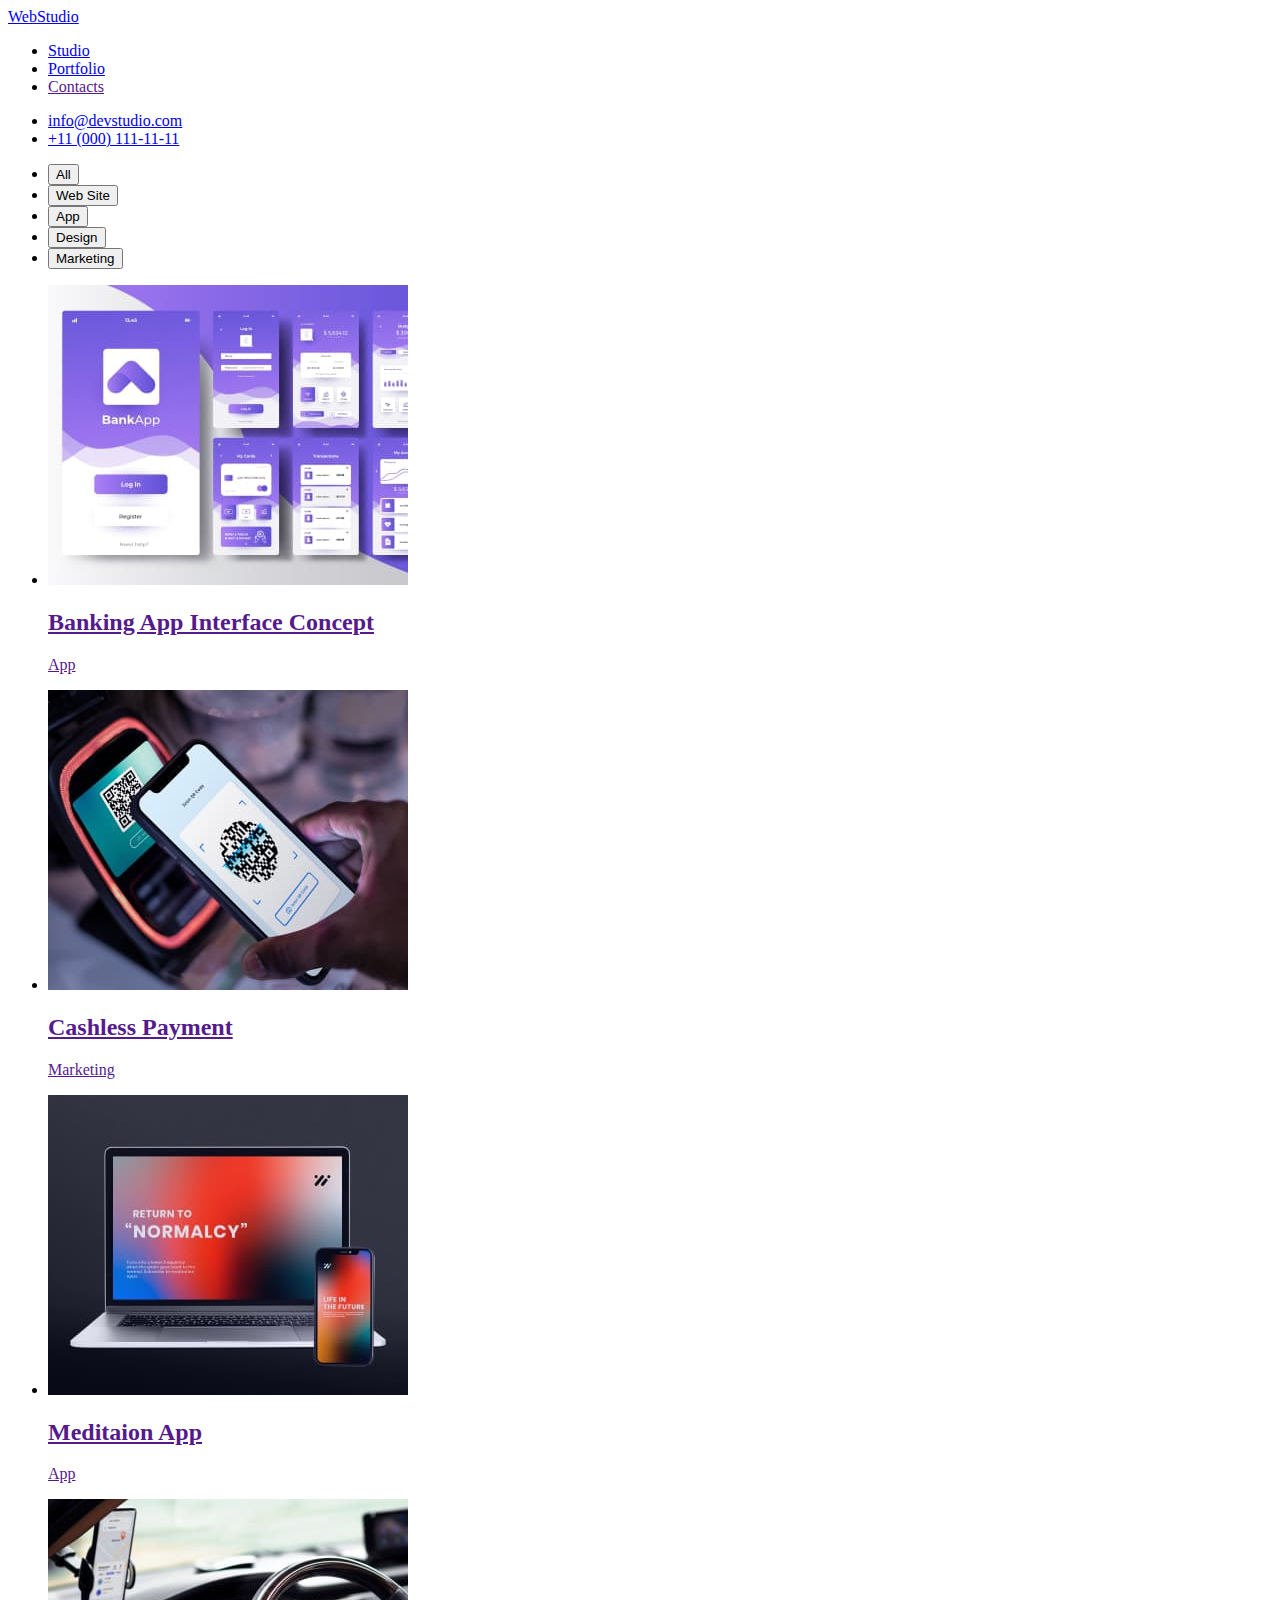
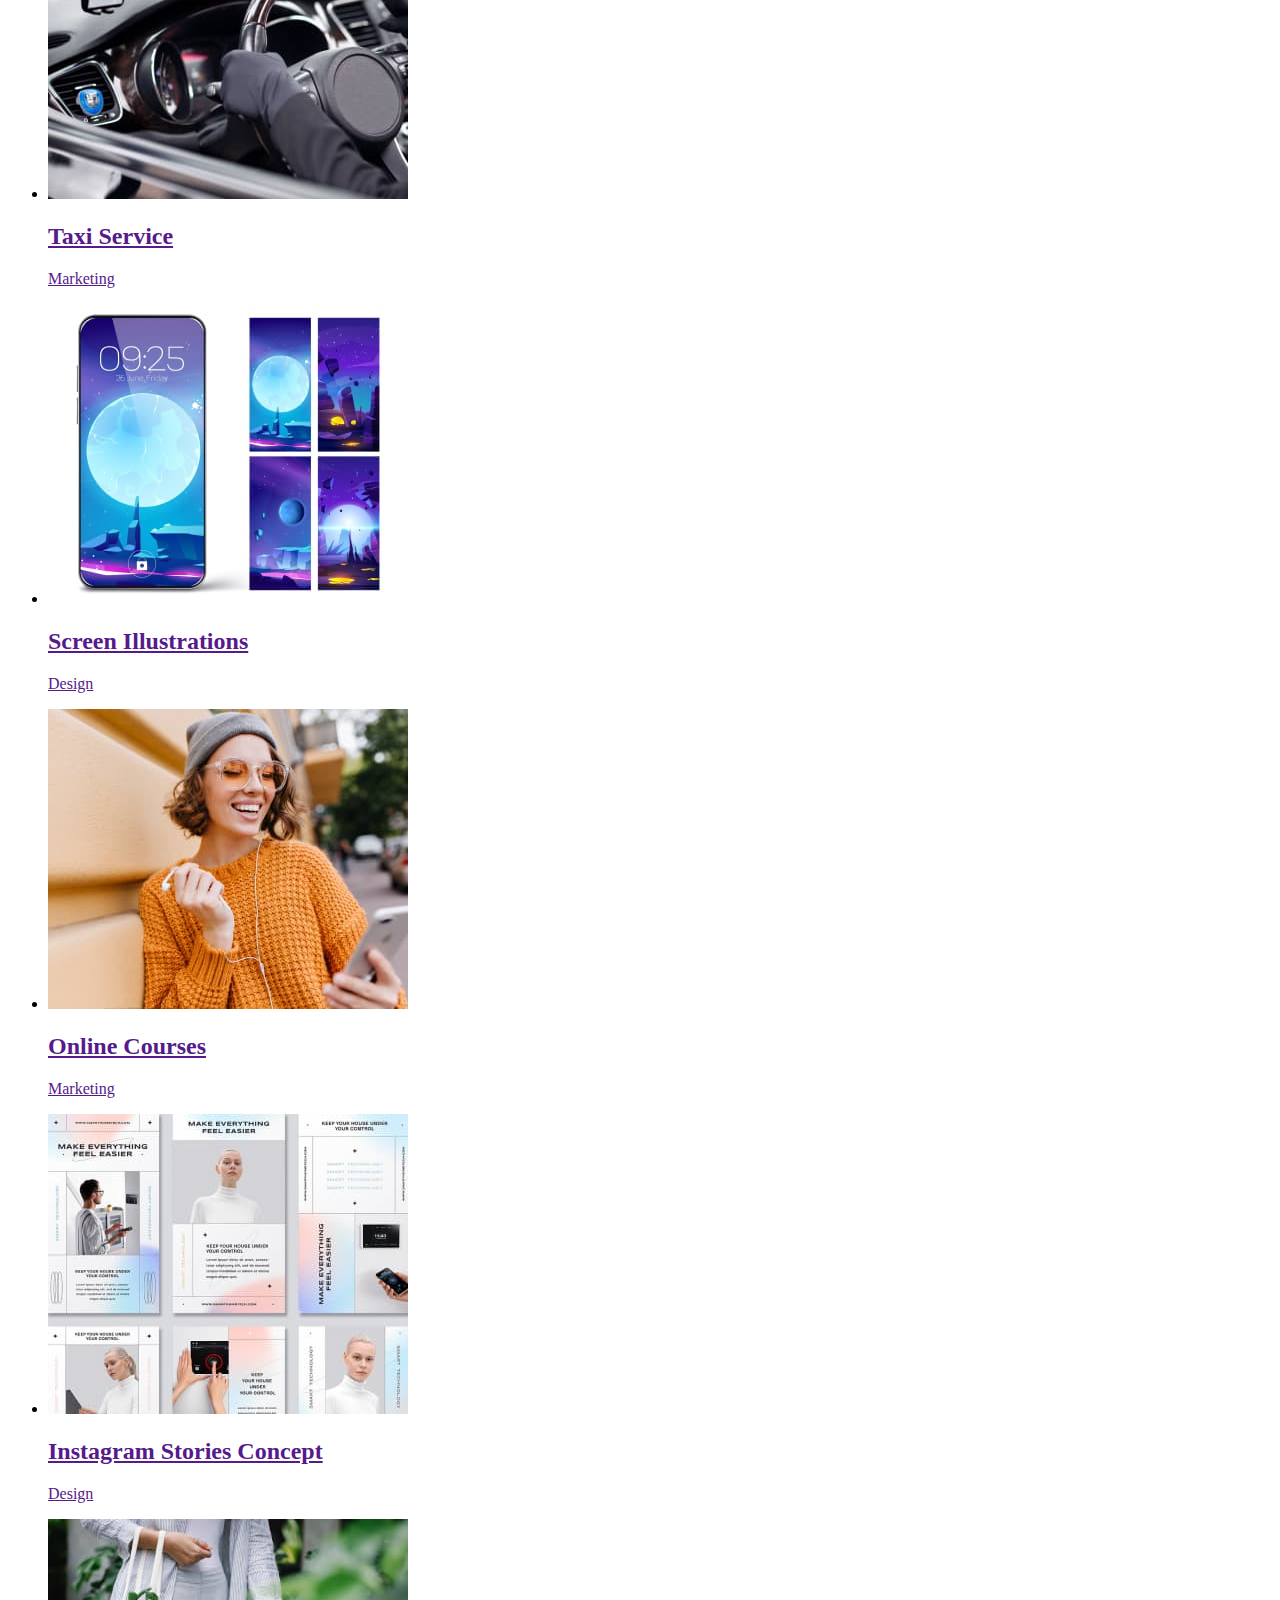
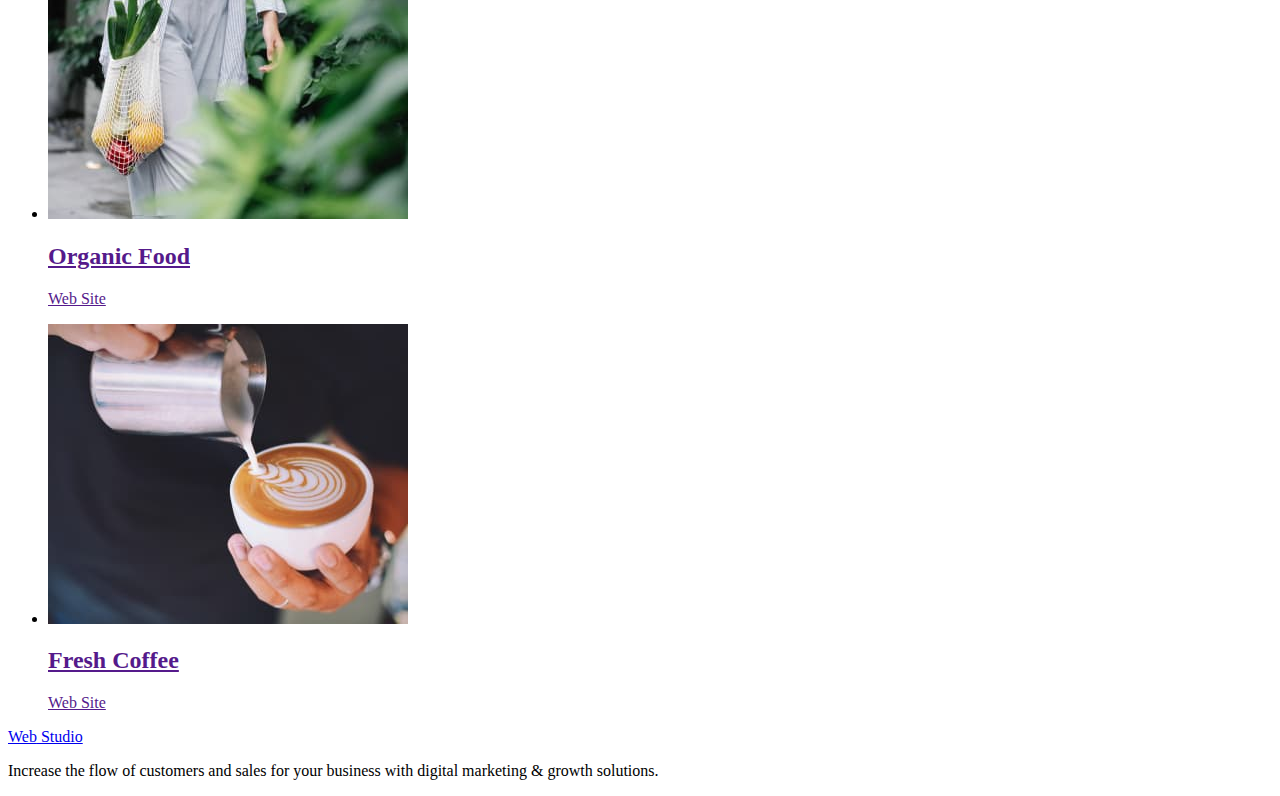
==== Portfolio.html @ 490d6470 "add-portfolio-html" ====
<!DOCTYPE html>
<html lang="en">
<head>
    <meta charset="UTF-8">
    <meta http-equiv="X-UA-Compatible" content="IE=edge">
    <meta name="viewport" content="width=device-width, initial-scale=1.0">
    <title>Document</title>
</head>
<body>
     <header>
      <a href="./index.html"><span>Web</span>Studio</a>

      <nav>
        <ul>
          <li><a href="./index.html">Studio</a></li>
          <li><a href="./Portfolio.html">Portfolio</a></li>
          <li><a href="">Contacts</a></li>
        </ul>
      </nav>

      <ul>
        <li><a href="mailto:info@devstudio.com">info@devstudio.com</a></li>
        <li><a href="tel:+110001111111">+11 (000) 111-11-11</a></li>
      </ul>
    </header>
    <main>
        <ul>
            <li>
                <button type="button">All</button>
            </li>
            <li><button type="button">Web Site</button></li>
            <li><button type="button">App</button></li>
            <li><button type="button">Design</button></li>
            <li><button type="button">Marketing</button></li>
        </ul>
        <ul>
            <li>
                 <a href="">
                   <img src="./images/banking-app.jpg" alt="banking-app" width="360">
                   <h2>Banking App Interface Concept</h2>
                   <p>App</p></li>
                </a>
            <li>
              <a href="">
                <img src="./images/cashless-payment.jpg" alt="cashless-payment" width="360">
                <h2>Cashless Payment</h2>
                <p>Marketing</p>
              </a>
            </li>
            <li><a href="">
                <img src="./images/meditaion-app.jpg" alt="meditaion-app" width="360">
                <h2>Meditaion App</h2>
                <p>App</p>
              </a></li>
            <li><a href="">
                <img src="./images/taxi-service.jpg" alt="Taxi Service" width="360">
                <h2>Taxi Service</h2>
                <p>Marketing</p>
              </a></li>
            <li><a href="">
                <img src="./images/screen-illustrations.jpg" alt="Screen Illustrations" width="360">
                <h2>Screen Illustrations</h2>
                <p>Design</p>
              </a></li>
            <li><a href="">
                <img src="./images/online-courses.jpg" alt="Online Courses" width="360">
                <h2>Online Courses</h2>
                <p>Marketing</p>
              </a></li>
            <li><a href="">
                <img src="./images/instagram-stories.jpg" alt="Instagram Stories Concept" width="360">
                <h2>Instagram Stories Concept</h2>
                <p>Design</p>
              </a></li>
            <li><a href="">
                <img src="./images/organic-food.jpg" alt="Organic Food" width="360">
                <h2>Organic Food</h2>
                <p>Web Site</p>
              </a></li>
            <li><a href="">
                <img src="./images/fresh-coffee.jpg" alt="Fresh Coffee" width="360">
                <h2>Fresh Coffee</h2>
                <p>Web Site</p>
              </a></li>
        </ul>
    </main>
    <footer>
      <a href="./index.html"><span>Web</span> Studio</a>
      <p>
        Increase the flow of customers and sales for your business with digital
        marketing & growth solutions.
      </p>
    </footer>
</body>
</html>
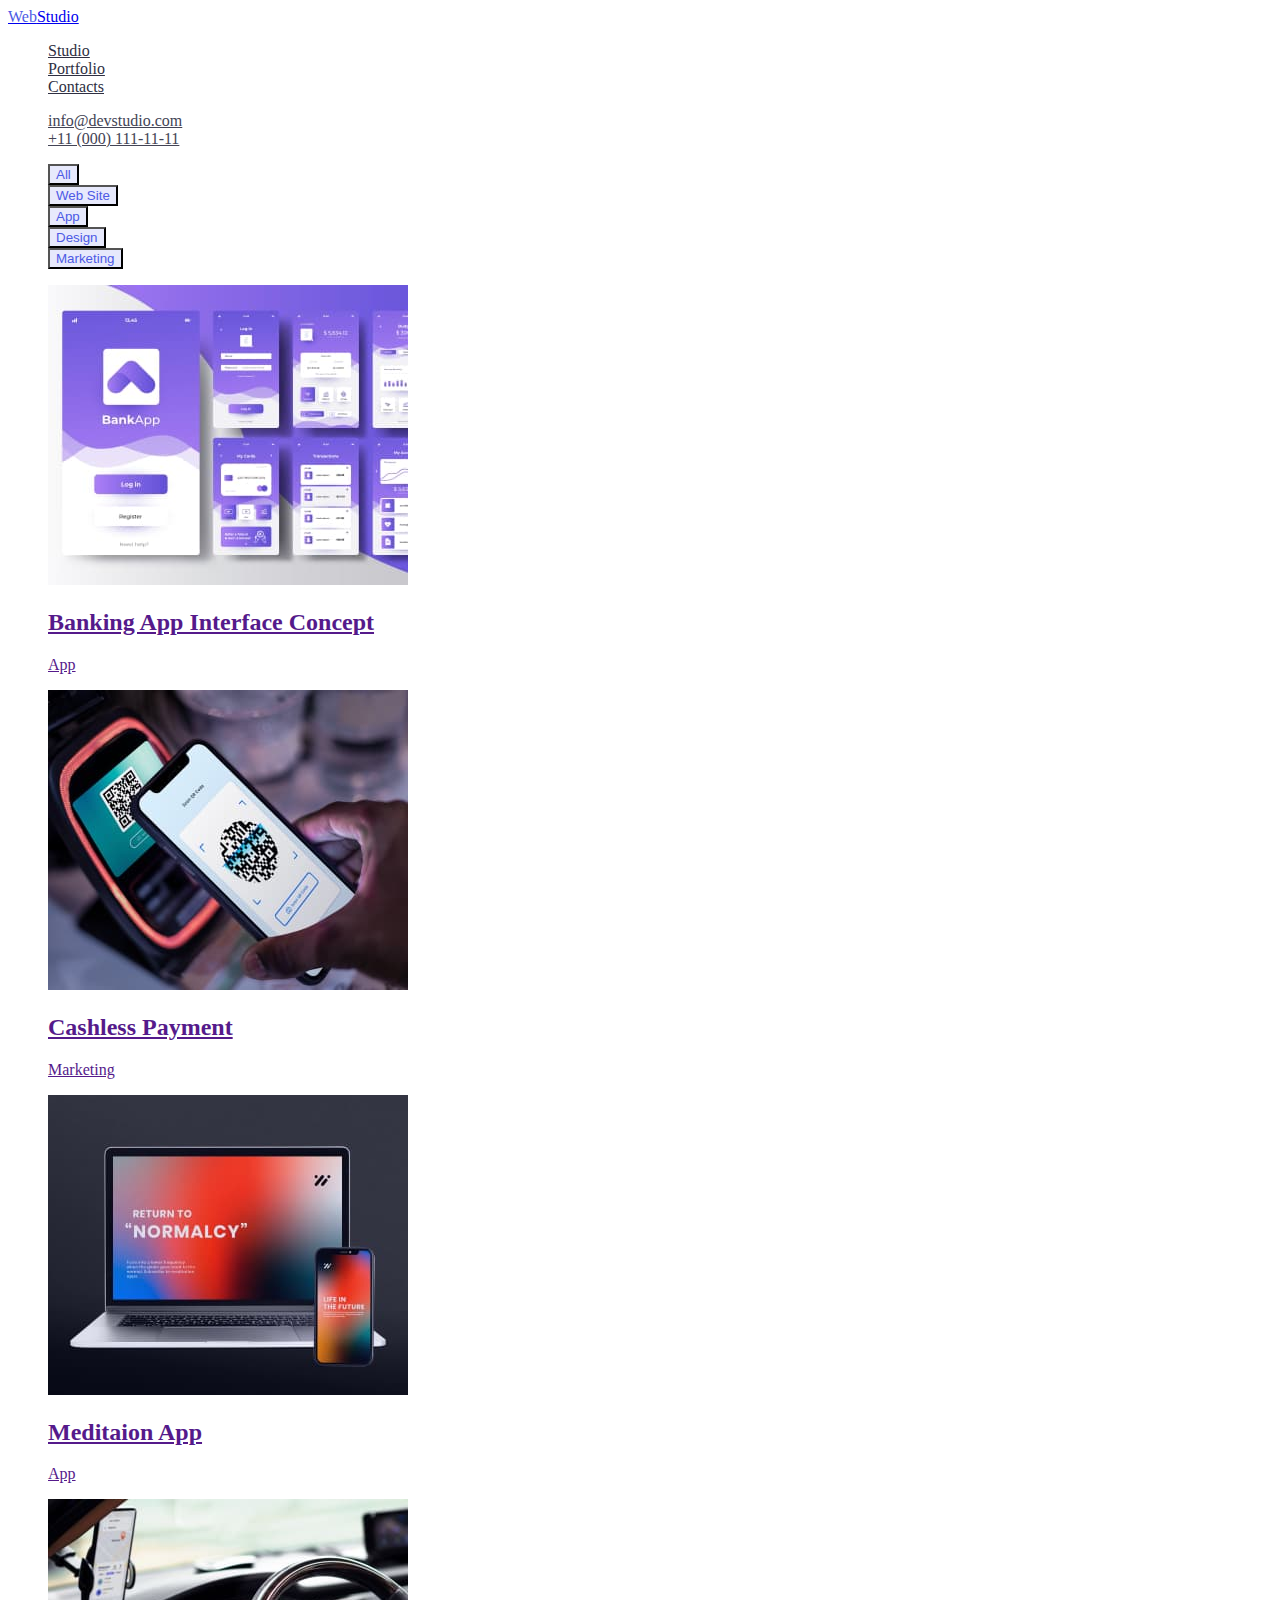
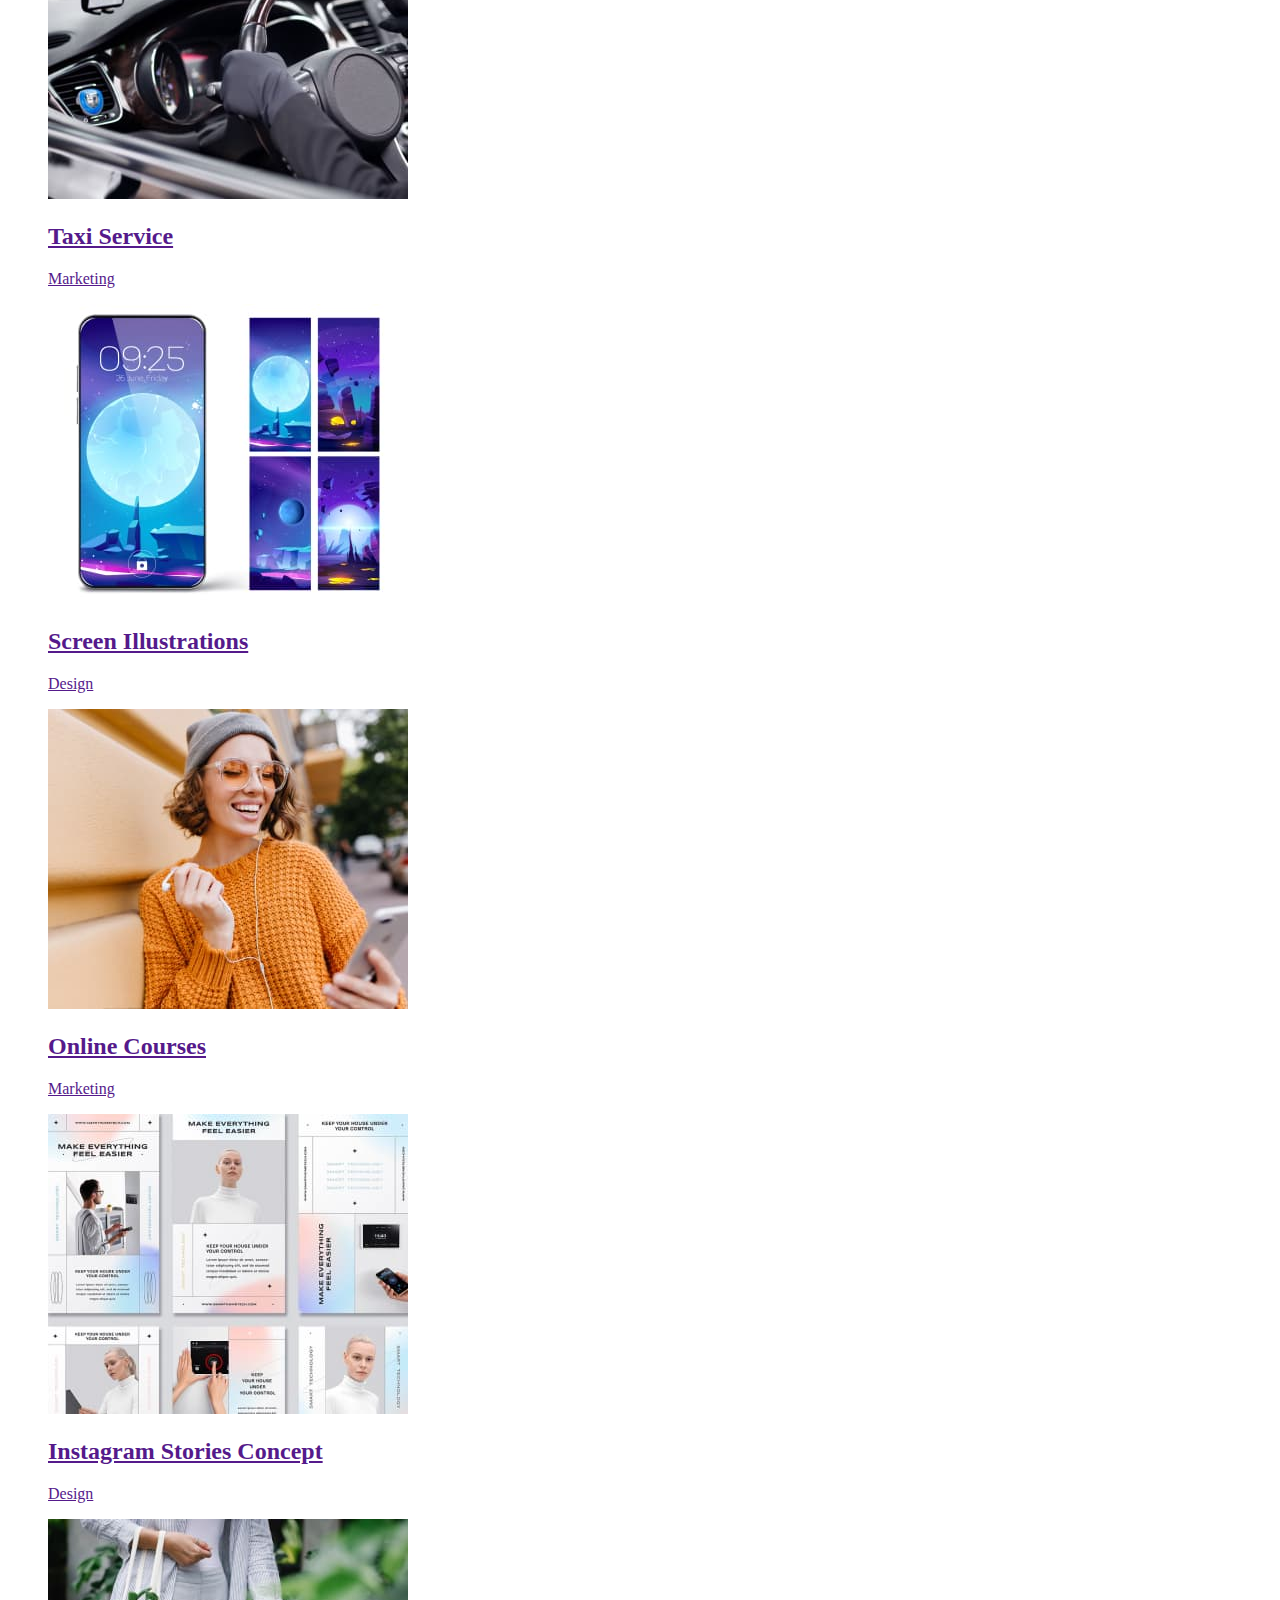
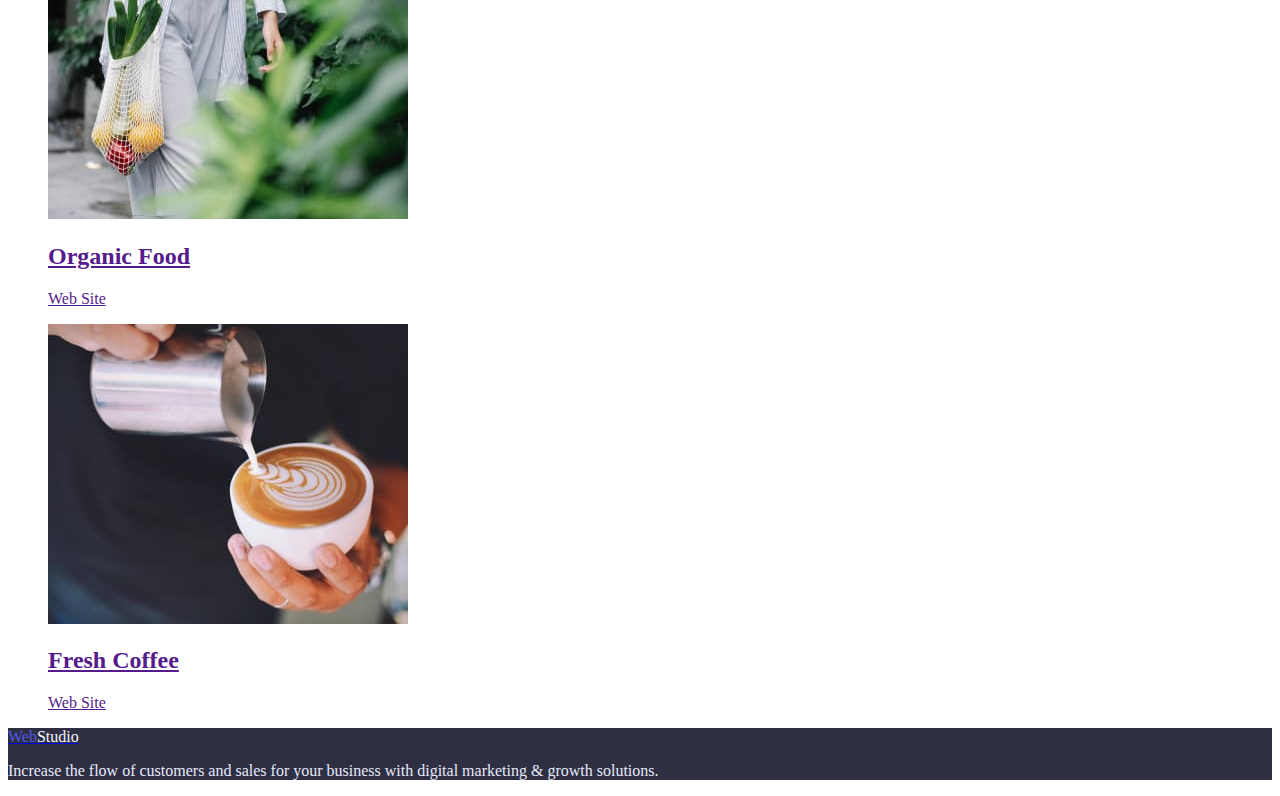
==== commit 7a03df5c: "add some class" ====
--- a/Portfolio.html
+++ b/Portfolio.html
@@ -5,41 +5,43 @@
     <meta http-equiv="X-UA-Compatible" content="IE=edge">
     <meta name="viewport" content="width=device-width, initial-scale=1.0">
     <title>Document</title>
+    <link rel="stylesheet" href="./css/styles.css">
 </head>
 <body>
-     <header>
-      <a href="./index.html"><span>Web</span>Studio</a>
+<header>
+      <a href="./index.html"><span class="logo">Web</span>Studio</a>
 
       <nav>
         <ul>
-          <li><a href="./index.html">Studio</a></li>
-          <li><a href="./Portfolio.html">Portfolio</a></li>
-          <li><a href="">Contacts</a></li>
+          <li><a href="./index.html" class="nav">Studio</a></li>
+          <li><a href="./portfolio.html" class="nav">Portfolio</a></li>
+          <li><a href=""class="nav">Contacts</a></li>
         </ul>
       </nav>
 
       <ul>
-        <li><a href="mailto:info@devstudio.com">info@devstudio.com</a></li>
-        <li><a href="tel:+110001111111">+11 (000) 111-11-11</a></li>
+        <li><a href="mailto:info@devstudio.com" class="mail-tel">info@devstudio.com</a></li>
+        <li><a href="tel:+110001111111" class="mail-tel">+11 (000) 111-11-11</a></li>
       </ul>
     </header>
     <main>
         <ul>
             <li>
-                <button type="button">All</button>
+                <button type="button" class="button-secondary">All</button>
             </li>
-            <li><button type="button">Web Site</button></li>
-            <li><button type="button">App</button></li>
-            <li><button type="button">Design</button></li>
-            <li><button type="button">Marketing</button></li>
+            <li><button type="button" class="button-secondary">Web Site</button></li>
+            <li><button type="button" class="button-secondary">App</button></li>
+            <li><button type="button" class="button-secondary">Design</button></li>
+            <li><button type="button" class="button-secondary">Marketing</button></li>
         </ul>
         <ul>
             <li>
                  <a href="">
                    <img src="./images/banking-app.jpg" alt="banking-app" width="360">
                    <h2>Banking App Interface Concept</h2>
-                   <p>App</p></li>
-                </a>
+                   <p>App</p>
+                   </a>
+            </li>
             <li>
               <a href="">
                 <img src="./images/cashless-payment.jpg" alt="cashless-payment" width="360">
@@ -84,8 +86,8 @@
               </a></li>
         </ul>
     </main>
-    <footer>
-      <a href="./index.html"><span>Web</span> Studio</a>
+     <footer class="footer">
+      <a href="./index.html"><span class="logo">Web</span><span class="logo-footer">Studio</span></a>
       <p>
         Increase the flow of customers and sales for your business with digital
         marketing & growth solutions.
--- a/css/styles.css
+++ b/css/styles.css
@@ -0,0 +1,60 @@
+/*  усіх заголовків #2E2F42 */
+/*  загального тексту #434455 */
+/*  кнопок #4D5AE5 */
+/*  активний текст #FFFFFF */
+/*  фон неатквної кнопки #E7E9FC */
+
+.body{
+    background-color: #E5E5E5;
+    color: #434455;
+}
+ul{
+    list-style: none;
+}
+ /* Логотип */
+ .logo{
+    color: #4D5AE5;
+ }
+ .nav{
+   color:  #2E2F42
+ }
+
+ .head{
+    background: #2E2F42;
+    color: #FFFFFF;
+ }
+ 
+ .button-primary{
+    background-color:   #4D5AE5;
+    color: #FFFFFF;
+ }
+ .button-primary:hover, .button-primary:focus{
+    background-color: #E7E9FC;
+    color: #4D5AE5;
+ }
+ .button-secondary{
+    background-color: #E7E9FC;
+    color: #4D5AE5;
+ }
+.button-secondary:hover, .button-secondary:focus{
+    background-color:   #4D5AE5;
+    color: #FFFFFF;
+}
+.mail-tel{
+    color: #434455;
+}
+.mail-tel:hover, .mail-tel:focus{
+    color: #4D5AE5;
+}
+.our-team{
+    background-color: #F4F4FD;
+    
+}
+
+.footer{
+    background-color: #2E2F42;
+    color: #E7E9FC;
+}
+.logo-footer{
+    color: #F4F4FD;
+}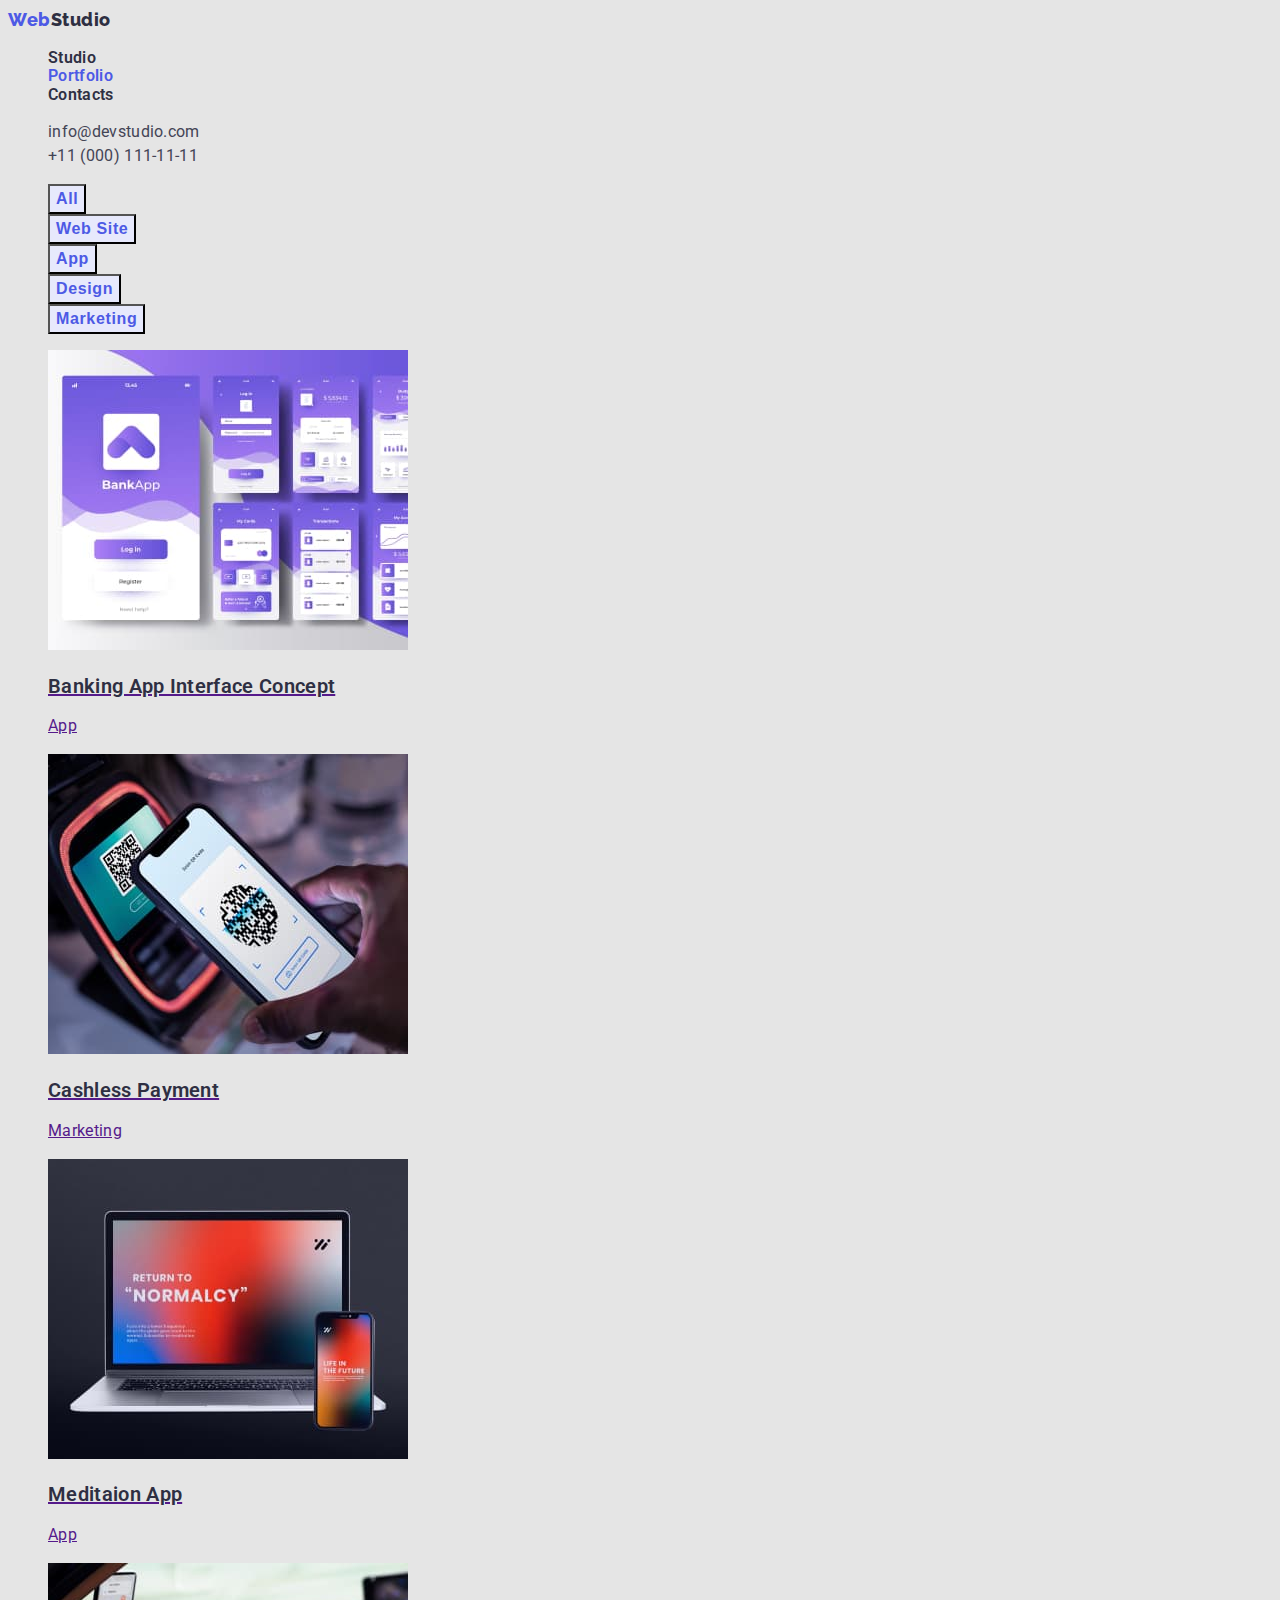
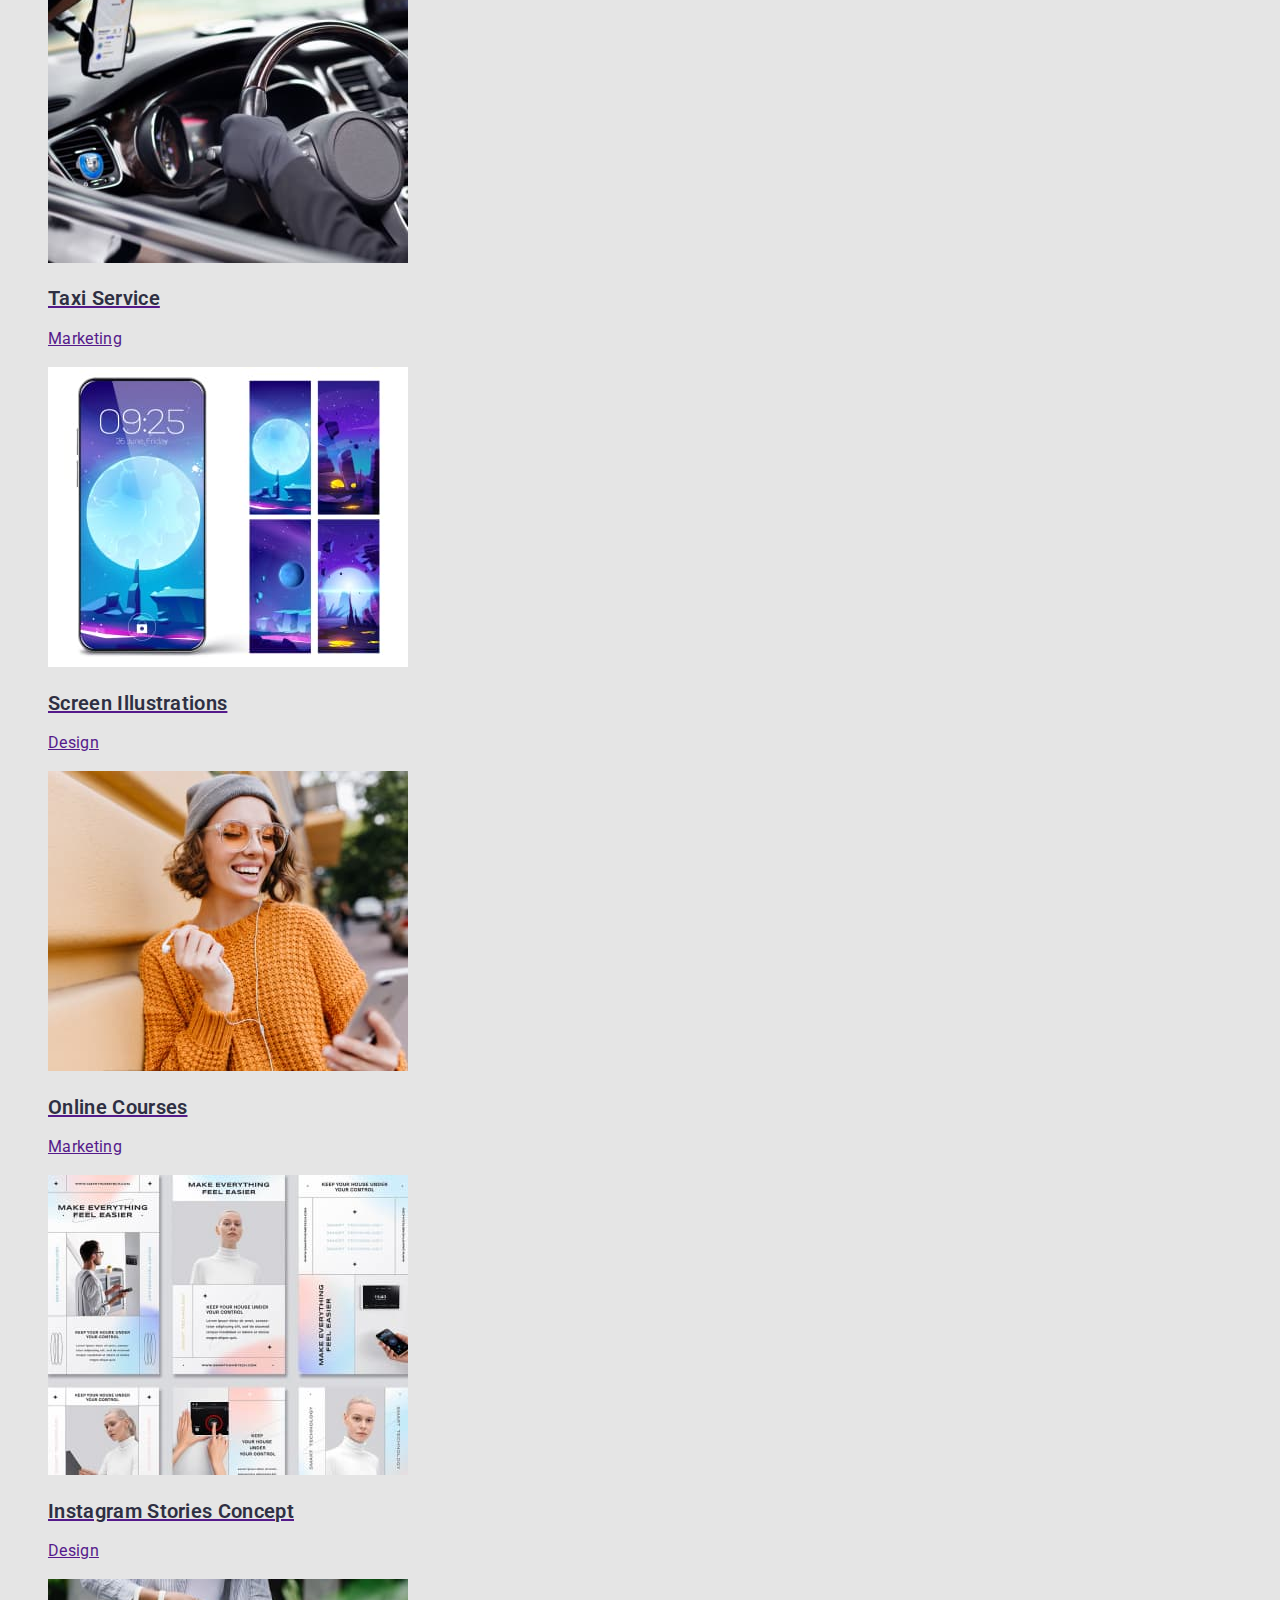
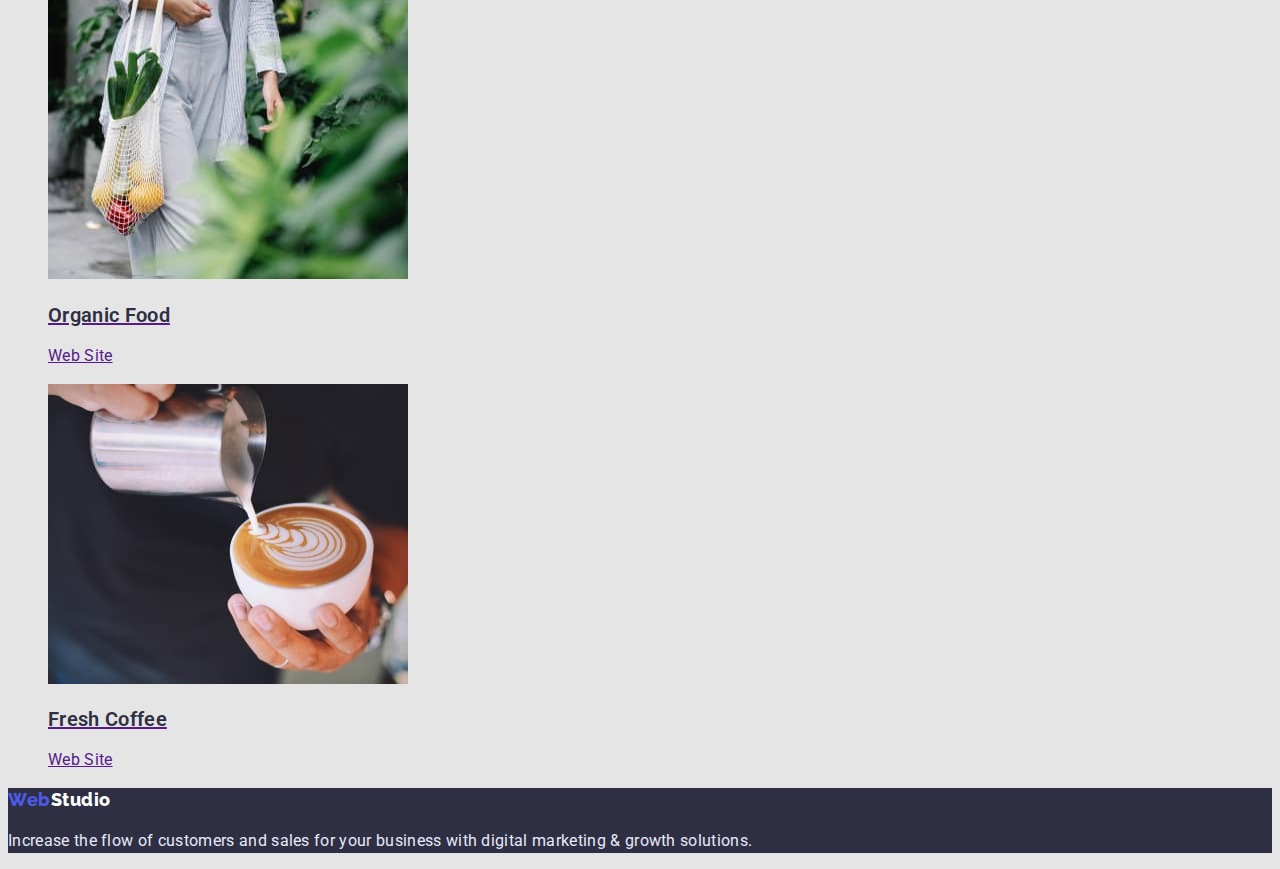
==== commit a7c15bb6: "for inspection" ====
--- a/Portfolio.html
+++ b/Portfolio.html
@@ -1,27 +1,32 @@
 <!DOCTYPE html>
 <html lang="en">
-<head>
-    <meta charset="UTF-8">
-    <meta http-equiv="X-UA-Compatible" content="IE=edge">
-    <meta name="viewport" content="width=device-width, initial-scale=1.0">
-    <title>Document</title>
-    <link rel="stylesheet" href="./css/styles.css">
-</head>
+    <head>
+    <meta charset="UTF-8" />
+    <meta http-equiv="X-UA-Compatible" content="IE=edge" />
+    <meta name="viewport" content="width=device-width, initial-scale=1.0" />
+    <title>Portfolio</title>
+ <link rel="preconnect" href="https://fonts.googleapis.com">
+<link rel="preconnect" href="https://fonts.gstatic.com" crossorigin>
+<link href="https://fonts.googleapis.com/css2?family=Raleway:wght@700&family=Roboto:wght@400;500;700;900&display=swap" rel="stylesheet">
+    
+<link rel="stylesheet" href="./css/styles.css">
+  </head>
+
 <body>
-<header>
-      <a href="./index.html"><span class="logo">Web</span>Studio</a>
+  <header>
+       <a href="./index.html" class="logo"><span class="web">Web</span><span class="studio">Studio</span></a>
 
       <nav>
-        <ul>
-          <li><a href="./index.html" class="nav">Studio</a></li>
-          <li><a href="./portfolio.html" class="nav">Portfolio</a></li>
-          <li><a href=""class="nav">Contacts</a></li>
+        <ul  class="site-nav">
+          <li><a href="./index.html" class="link">Studio</a></li>
+          <li><a href="./portfolio.html" class="link-current">Portfolio</a></li>
+          <li><a href="" class="link">Contacts</a></li>
         </ul>
       </nav>
 
       <ul>
-        <li><a href="mailto:info@devstudio.com" class="mail-tel">info@devstudio.com</a></li>
-        <li><a href="tel:+110001111111" class="mail-tel">+11 (000) 111-11-11</a></li>
+        <li><a href="mailto:info@devstudio.com" class="contacts">info@devstudio.com</a></li>
+        <li><a href="tel:+110001111111" class="contacts">+11 (000) 111-11-11</a></li>
       </ul>
     </header>
     <main>
@@ -38,60 +43,60 @@
             <li>
                  <a href="">
                    <img src="./images/banking-app.jpg" alt="banking-app" width="360">
-                   <h2>Banking App Interface Concept</h2>
+                   <h2 class="section-subtitles">Banking App Interface Concept</h2>
                    <p>App</p>
                    </a>
             </li>
             <li>
               <a href="">
                 <img src="./images/cashless-payment.jpg" alt="cashless-payment" width="360">
-                <h2>Cashless Payment</h2>
+                <h2 class="section-subtitles">Cashless Payment</h2>
                 <p>Marketing</p>
               </a>
             </li>
             <li><a href="">
                 <img src="./images/meditaion-app.jpg" alt="meditaion-app" width="360">
-                <h2>Meditaion App</h2>
+                <h2 class="section-subtitles">Meditaion App</h2>
                 <p>App</p>
               </a></li>
             <li><a href="">
                 <img src="./images/taxi-service.jpg" alt="Taxi Service" width="360">
-                <h2>Taxi Service</h2>
+                <h2 class="section-subtitles">Taxi Service</h2>
                 <p>Marketing</p>
               </a></li>
             <li><a href="">
                 <img src="./images/screen-illustrations.jpg" alt="Screen Illustrations" width="360">
-                <h2>Screen Illustrations</h2>
+                <h2 class="section-subtitles">Screen Illustrations</h2>
                 <p>Design</p>
               </a></li>
             <li><a href="">
                 <img src="./images/online-courses.jpg" alt="Online Courses" width="360">
-                <h2>Online Courses</h2>
+                <h2 class="section-subtitles">Online Courses</h2>
                 <p>Marketing</p>
               </a></li>
             <li><a href="">
                 <img src="./images/instagram-stories.jpg" alt="Instagram Stories Concept" width="360">
-                <h2>Instagram Stories Concept</h2>
+                <h2 class="section-subtitles">Instagram Stories Concept</h2>
                 <p>Design</p>
               </a></li>
             <li><a href="">
                 <img src="./images/organic-food.jpg" alt="Organic Food" width="360">
-                <h2>Organic Food</h2>
+                <h2 class="section-subtitles">Organic Food</h2>
                 <p>Web Site</p>
               </a></li>
             <li><a href="">
                 <img src="./images/fresh-coffee.jpg" alt="Fresh Coffee" width="360">
-                <h2>Fresh Coffee</h2>
+                <h2 class="section-subtitles">Fresh Coffee</h2>
                 <p>Web Site</p>
               </a></li>
         </ul>
     </main>
-     <footer class="footer">
-      <a href="./index.html"><span class="logo">Web</span><span class="logo-footer">Studio</span></a>
+    <footer class="footer">
+      <a href="./index.html" class="logo"><span class="web">Web</span><span class="studio">Studio</span></a>
       <p>
         Increase the flow of customers and sales for your business with digital
         marketing & growth solutions.
       </p>
     </footer>
-</body>
-</html>+  </body>
+</html>
--- a/css/styles.css
+++ b/css/styles.css
@@ -1,60 +1,191 @@
-/*  усіх заголовків #2E2F42 */
-/*  загального тексту #434455 */
-/*  кнопок #4D5AE5 */
-/*  активний текст #FFFFFF */
-/*  фон неатквної кнопки #E7E9FC */
 
-.body{
+/* колір основного тексту 434455*/
+/* основний колір фону #E5E5E5 */
+
+/* додатковий колір фону F4F4FD */
+
+/* headlines #2E2F42 */
+/* button text #4D5AE5 */
+/* button background #E7E9FC */
+
+
+:root{
+    --primary-text-color: #434455;
+    --primary-white-color: #ffffff;
+    --title-text-color: #2E2F42;
+    --accent-color: #4D5AE5;
+}
+
+body{
+
+    font-family: 'Roboto', sans-serif;
     background-color: #E5E5E5;
-    color: #434455;
+    color: var(--primary-text-color);
+    letter-spacing: 0.02em;
+    font-size: 16px;
+    line-height: 1.5;
+
 }
+
+ /* Логотип */
+ 
+  .logo{
+    Font-family: 'Raleway', sans-serif;
+
+font-weight: 800;
+font-size: 18px;
+line-height: 1.3;
+letter-spacing: 0.03em;
+text-decoration: none;
+
+ }
+
+.web{
+    color: var(--accent-color);
+ }
+.studio{
+    color: var(--title-text-color);
+}
+    
+/* прибрав точки в списку */
+
 ul{
     list-style: none;
+    }
+
+
+    /* шапка з контактами */
+.site-nav{
+ 
+font-weight: 600;
+font-size: 16px;
+line-height: 1.15;
+
 }
- /* Логотип */
- .logo{
-    color: #4D5AE5;
- }
- .nav{
-   color:  #2E2F42
+
+ .site-nav .link{
+    color: var(--title-text-color);
+    text-decoration: none
+
  }
 
- .head{
-    background: #2E2F42;
-    color: #FFFFFF;
+ .site-nav .link:hover, .site-nav .link:focus{
+   color: var(--primary-text-color);
  }
- 
- .button-primary{
-    background-color:   #4D5AE5;
-    color: #FFFFFF;
- }
- .button-primary:hover, .button-primary:focus{
-    background-color: #E7E9FC;
-    color: #4D5AE5;
- }
- .button-secondary{
-    background-color: #E7E9FC;
-    color: #4D5AE5;
- }
-.button-secondary:hover, .button-secondary:focus{
-    background-color:   #4D5AE5;
-    color: #FFFFFF;
-}
-.mail-tel{
-    color: #434455;
-}
-.mail-tel:hover, .mail-tel:focus{
-    color: #4D5AE5;
-}
-.our-team{
-    background-color: #F4F4FD;
-    
+
+
+.site-nav .link-current{
+    color: var(--accent-color);
+    text-decoration: none
 }
 
+
+.contacts{
+    color: var(--primary-text-color);
+
+
+font-size: 16px;
+line-height: 1.15;
+text-decoration: none;
+}
+.contacts:hover, .contacts:focus{
+    color: var(--accent-color);
+}
+
+.hero-title{
+    color: var(--primary-white-color);
+ 
+font-weight: 600;
+font-size: 56px;
+line-height: 1.07;
+
+text-align: center;
+}
+
+/* заголовки  */
+
+
+.selection-title, .section-subtitles {
+    color: var(--title-text-color);
+}
+
+.selection-title{
+    
+font-weight: 600;
+font-size: 36px;
+line-height: 1.11;
+
+
+text-transform: capitalize;
+}
+
+.section-subtitles{
+    font-weight: 600;
+font-size: 20px;
+line-height: 1.2;
+
+}
+
+
+    /* Our team */
+
+.team{
+    background-color: #F4F4FD;
+}
+
+    /* Кнопки */
+
+
+.button-primary{
+
+    color: var(--primary-white-color);
+    background-color: var(--accent-color);
+
+
+    font-weight: 600;
+font-size: 16px;
+line-height: 1.19;
+
+letter-spacing: 0.04em;
+
+    cursor: pointer;
+
+ 
+}
+
+.buton-primary:hover, 
+.buton-primary:focus{
+    color: var(--accent-color);
+    background-color: #E7E9FC;
+} 
+
+.button-secondary{
+   
+    color: var(--accent-color);
+    background-color: #E7E9FC;
+
+font-weight: 600;
+font-size: 16px;
+line-height: 1.5;
+
+letter-spacing: 0.04em;
+
+ cursor: pointer;
+
+}
+.button-secondary:hover, 
+.button-secondary:focus{
+    color: var(--primary-white-color);
+    background-color: var(--accent-color);
+}
+
+
+    /* footer */
 .footer{
-    background-color: #2E2F42;
+
     color: #E7E9FC;
+    background-color: var(--title-text-color);
 }
-.logo-footer{
-    color: #F4F4FD;
+.footer .studio{
+    color: var(--primary-white-color);
 }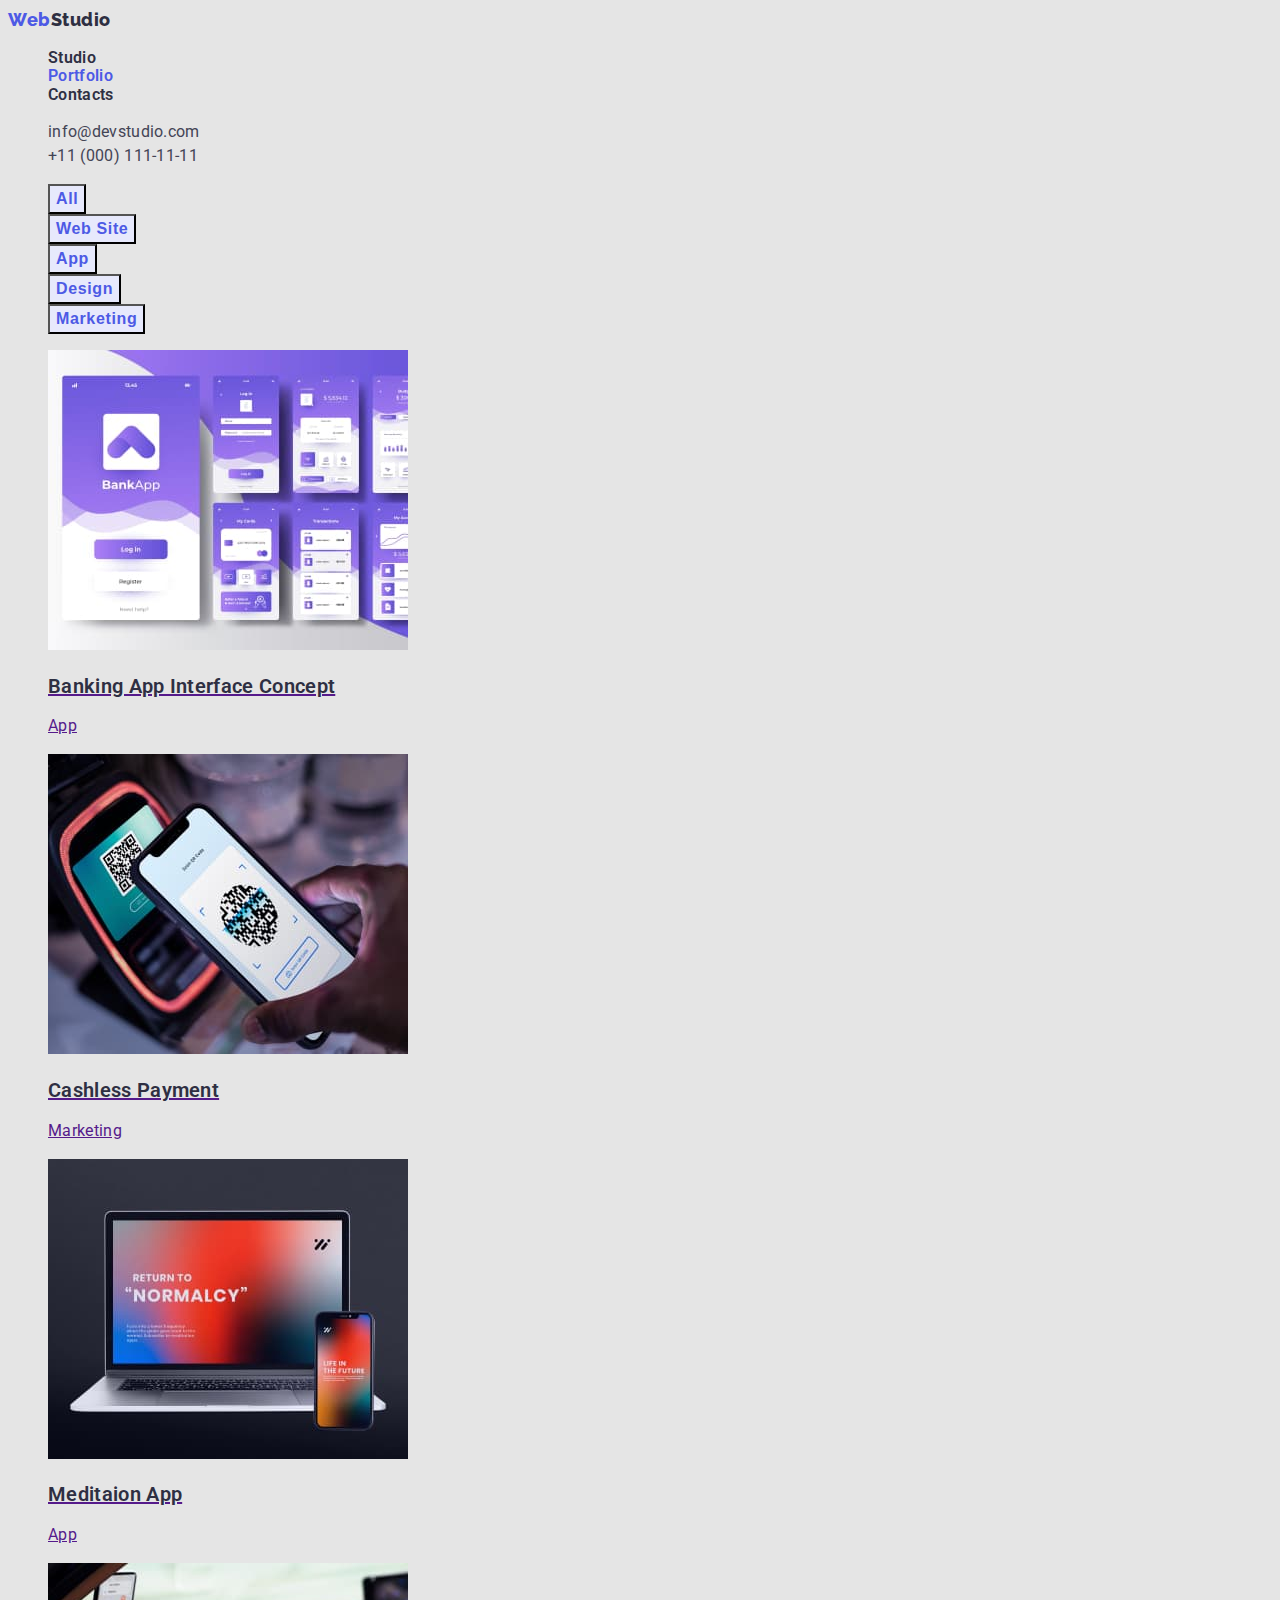
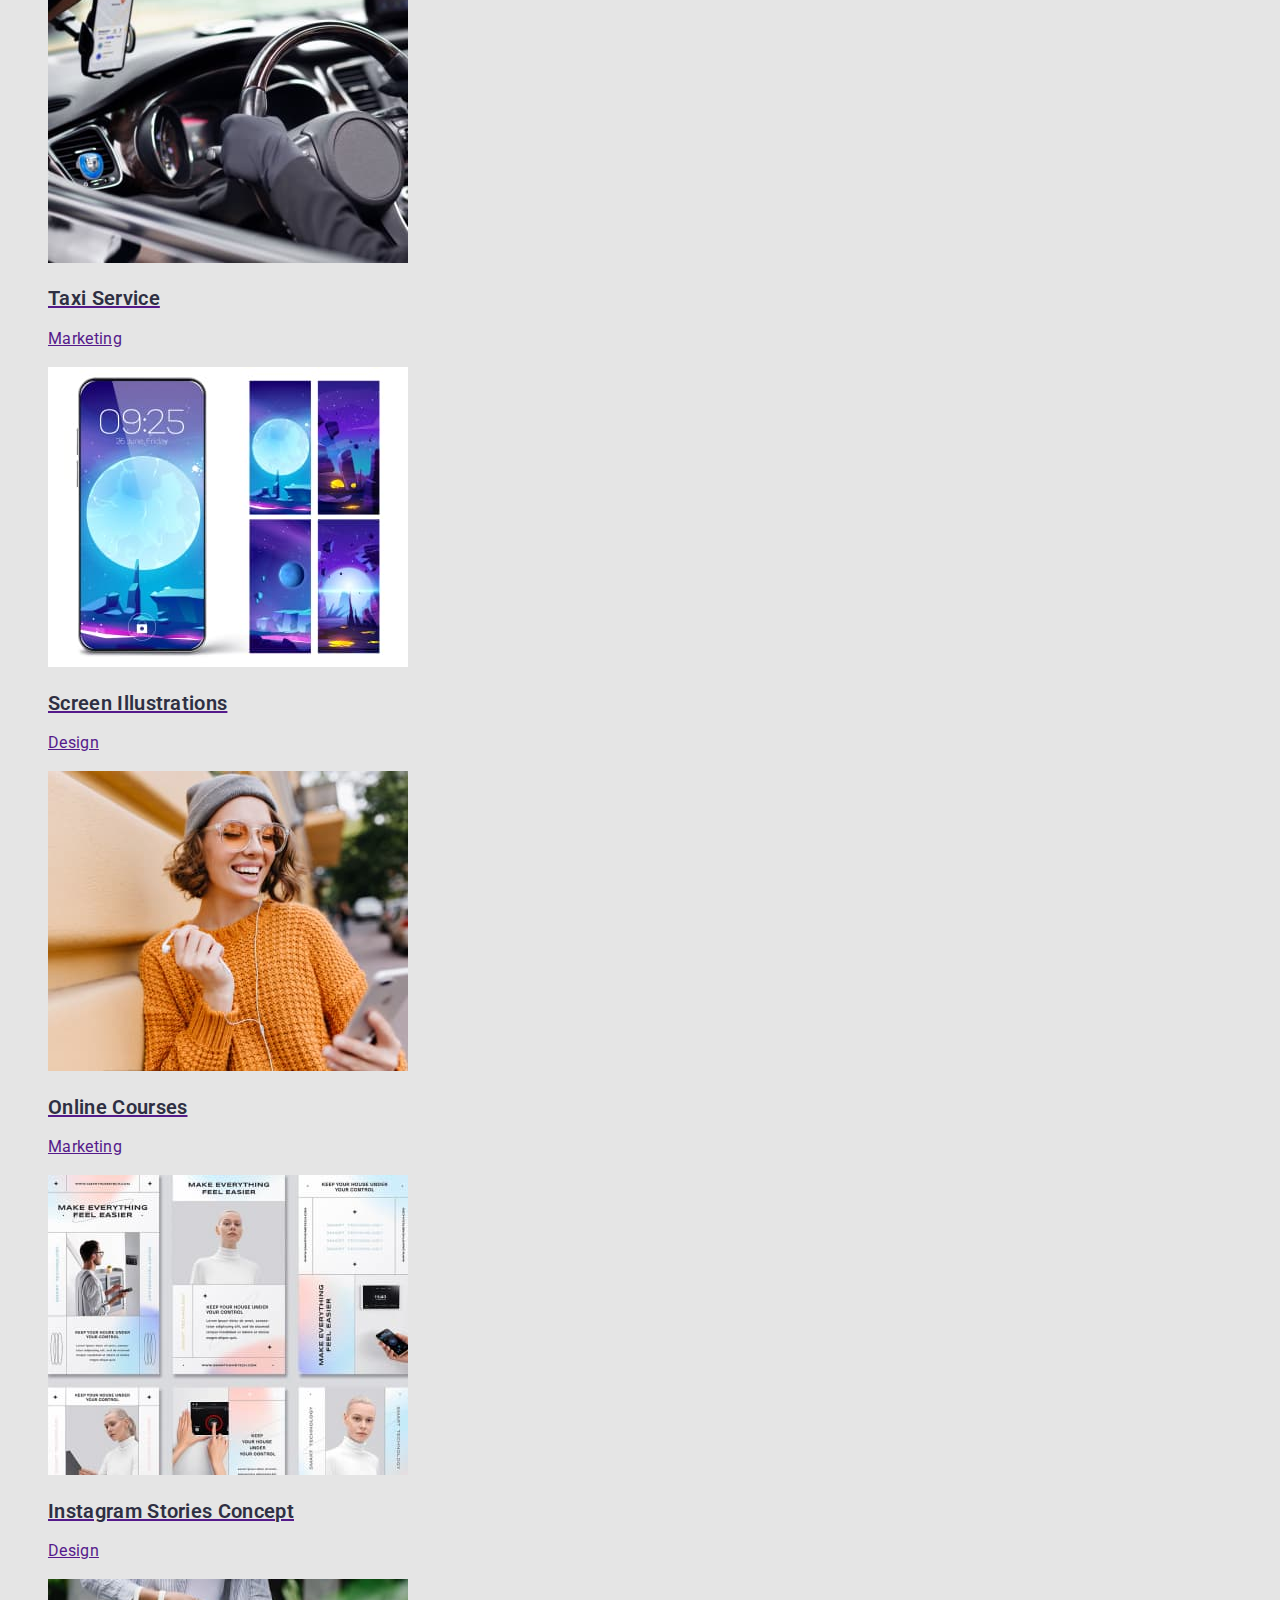
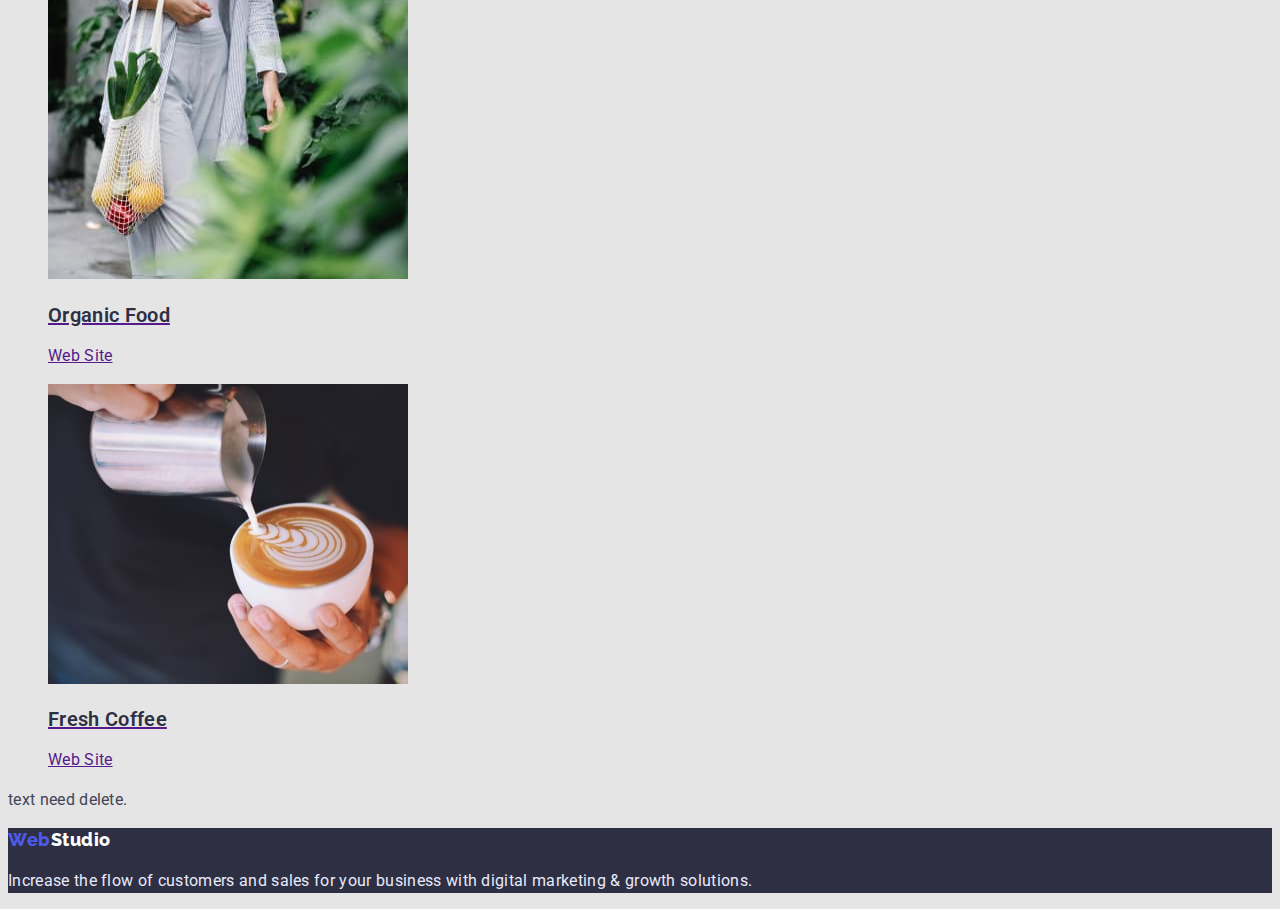
==== commit 697ef006: "name 2" ====
--- a/Portfolio.html
+++ b/Portfolio.html
@@ -4,7 +4,7 @@
     <meta charset="UTF-8" />
     <meta http-equiv="X-UA-Compatible" content="IE=edge" />
     <meta name="viewport" content="width=device-width, initial-scale=1.0" />
-    <title>Portfolio</title>
+    <title>portfolio</title>
  <link rel="preconnect" href="https://fonts.googleapis.com">
 <link rel="preconnect" href="https://fonts.gstatic.com" crossorigin>
 <link href="https://fonts.googleapis.com/css2?family=Raleway:wght@700&family=Roboto:wght@400;500;700;900&display=swap" rel="stylesheet">
@@ -12,7 +12,9 @@
 <link rel="stylesheet" href="./css/styles.css">
   </head>
 
-<body>
+
+
+  <body>
   <header>
        <a href="./index.html" class="logo"><span class="web">Web</span><span class="studio">Studio</span></a>
 
@@ -90,6 +92,11 @@
                 <p>Web Site</p>
               </a></li>
         </ul>
+
+        <p>
+          text need  delete.
+        </p>
+
     </main>
     <footer class="footer">
       <a href="./index.html" class="logo"><span class="web">Web</span><span class="studio">Studio</span></a>
@@ -98,5 +105,7 @@
         marketing & growth solutions.
       </p>
     </footer>
+
+
   </body>
 </html>
